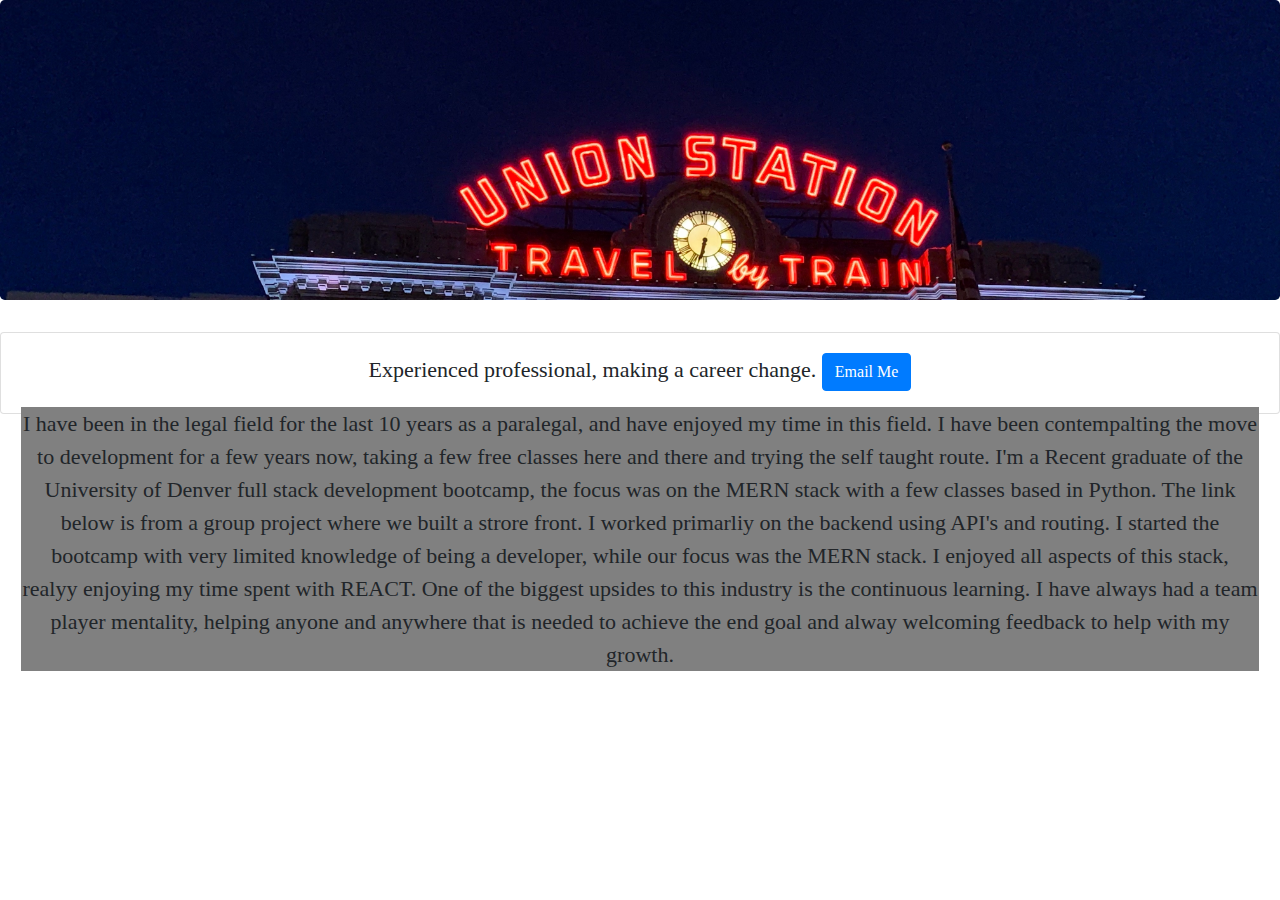
==== index.html @ 389d6558 "updated css" ====
<!DOCTYPE html>
<html lang="en-us">

<head>
  <meta charset="UTF-8">
  <title>Broc Atkinson </title>
  <link rel="stylesheet" href="index.css"/>
  <link rel="stylesheet" href="https://maxcdn.bootstrapcdn.com/bootstrap/4.0.0/css/bootstrap.min.css">
  
</head>

<body>
    <div class="jumbotron">
    </div>
    <div class="card">
        <div class="card-body">
          <div>
            <p> Experienced professional, making a career change.
                <a href="mailto:atkinsonbg@gmail.com"  class="btn btn-primary">Email Me</a>
            </div>
            <div id="about">
                <p>I have been in the legal field for the last 10 years as a paralegal, and have enjoyed my time in this field. I have been contempalting the move to development for a few years now, taking a few free classes here and there and trying the self taught route. I'm a Recent graduate of the University of Denver full stack development bootcamp, the focus was on the MERN stack with a few classes based in Python. The link below is from a group project where we built a strore front. 
                    I worked primarliy on the backend using API's and routing. 
                   I started the bootcamp with very limited knowledge of being a developer, while our focus was the MERN stack. I enjoyed all aspects of this stack, realyy enjoying my time spent with REACT.
                   One of the biggest upsides to this industry is the continuous learning. I have always had a team player mentality,
                   helping anyone and anywhere that is needed to achieve the end goal
                   and alway welcoming feedback to help with my growth. 
                  </p>
                



            </div>
            
      
        <script src="https://code.jquery.com/jquery-3.4.1.min.js"
          integrity="sha256-CSXorXvZcTkaix6Yvo6HppcZGetbYMGWSFlBw8HfCJo=" crossorigin="anonymous"></script>
        <script src="https://cdnjs.cloudflare.com/ajax/libs/popper.js/1.14.7/umd/popper.min.js"
          integrity="sha384-UO2eT0CpHqdSJQ6hJty5KVphtPhzWj9WO1clHTMGa3JDZwrnQq4sF86dIHNDz0W1" crossorigin="anonymous">
        </script>
        <script src="https://stackpath.bootstrapcdn.com/bootstrap/4.3.1/js/bootstrap.min.js"
          integrity="sha384-JjSmVgyd0p3pXB1rRibZUAYoIIy6OrQ6VrjIEaFf/nJGzIxFDsf4x0xIM+B07jRM" crossorigin="anonymous">
        </script>
        <!-- <script src="./as

</body>

</html>
---- index.css ----
.card-body{
font-size: 22px;
text-align: center;
height: 80px;
font-family: fantasy;
}
.jumbotron {
    background-image: url("./images/union.jpeg");
    height: 300px;
    background-size: cover;
    margin-bottom: 0rem;
  }
  #email{
    text-align: right;
    
  }
  #about{
    background-color: gray;

  }
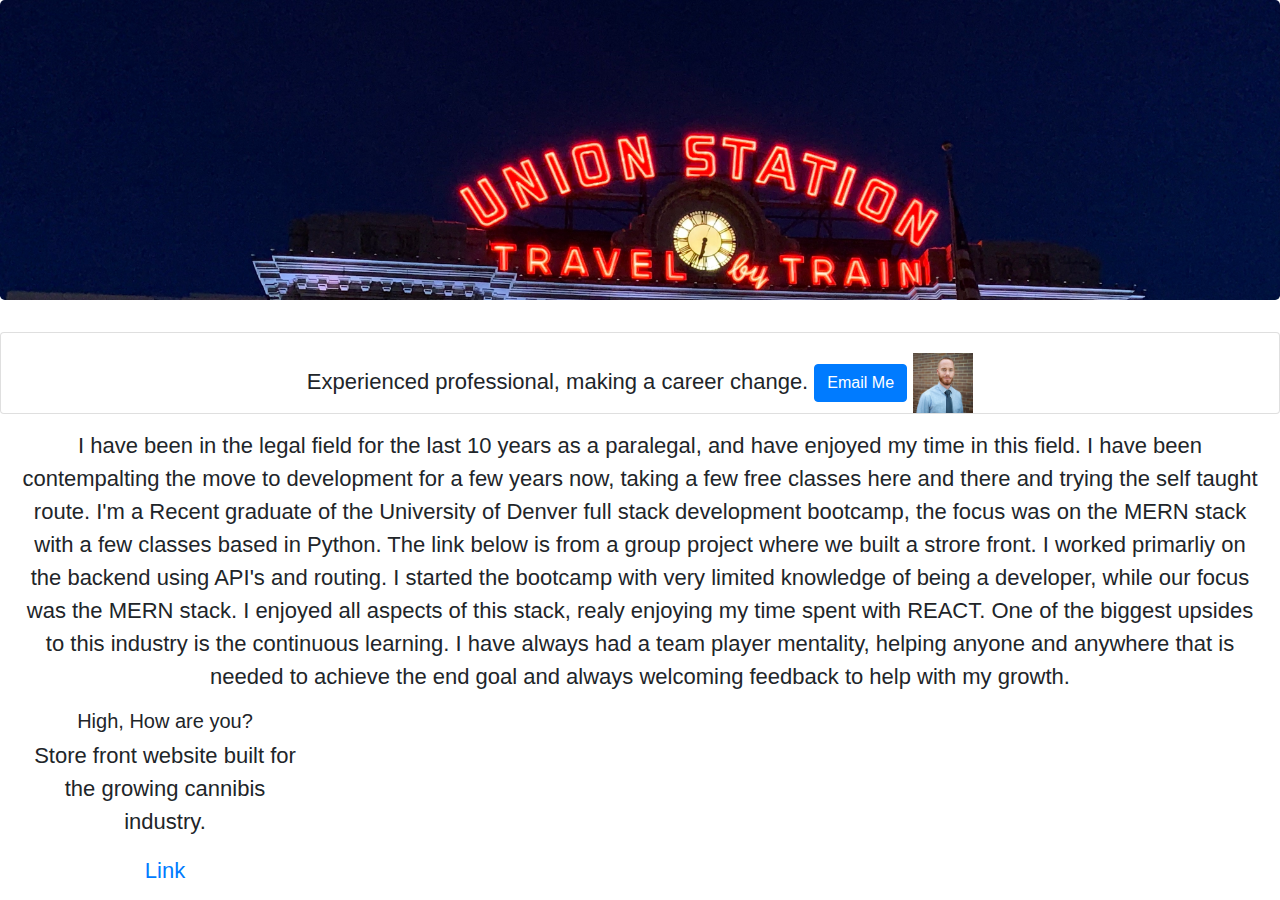
==== commit b8e4c218: "updated images" ====
--- a/index.html
+++ b/index.html
@@ -16,16 +16,26 @@
         <div class="card-body">
           <div>
             <p> Experienced professional, making a career change.
-                <a href="mailto:atkinsonbg@gmail.com"  class="btn btn-primary">Email Me</a>
+                <a href="mailto:atkinsonbg@gmail.com"  class="btn btn-primary">Email Me</a> 
+                <img src="./images/prof.jpeg" alt="Image" height="60" width="60">
             </div>
             <div id="about">
                 <p>I have been in the legal field for the last 10 years as a paralegal, and have enjoyed my time in this field. I have been contempalting the move to development for a few years now, taking a few free classes here and there and trying the self taught route. I'm a Recent graduate of the University of Denver full stack development bootcamp, the focus was on the MERN stack with a few classes based in Python. The link below is from a group project where we built a strore front. 
                     I worked primarliy on the backend using API's and routing. 
-                   I started the bootcamp with very limited knowledge of being a developer, while our focus was the MERN stack. I enjoyed all aspects of this stack, realyy enjoying my time spent with REACT.
+                   I started the bootcamp with very limited knowledge of being a developer, while our focus was the MERN stack. I enjoyed all aspects of this stack, realy enjoying my time spent with REACT.
                    One of the biggest upsides to this industry is the continuous learning. I have always had a team player mentality,
                    helping anyone and anywhere that is needed to achieve the end goal
-                   and alway welcoming feedback to help with my growth. 
+                   and always welcoming feedback to help with my growth. 
                   </p>
+                  <div class="card1" style="width: 18rem;">
+                      <div class="card-body1">
+                        <h5 class="card-title">High, How are you?</h5>
+                        <h6 class="card-subtitle mb-2 text-muted"></h6>
+                        <p class="card-text">Store front website built for the growing cannibis industry.</p>
+                        <a href="https://shrouded-crag-31196.herokuapp.com/" class="card-link">Link</a>
+                      </div>
+                    </div>
+                  </div>
                 
 
 
--- a/index.css
+++ b/index.css
@@ -2,7 +2,9 @@
 font-size: 22px;
 text-align: center;
 height: 80px;
-font-family: fantasy;
+font-family: Arial, Helvetica, sans-serif;
+image: url("./images/prof.jpeg")
+
 }
 .jumbotron {
     background-image: url("./images/union.jpeg");
@@ -15,6 +17,5 @@
     
   }
   #about{
-    background-color: gray;
 
   }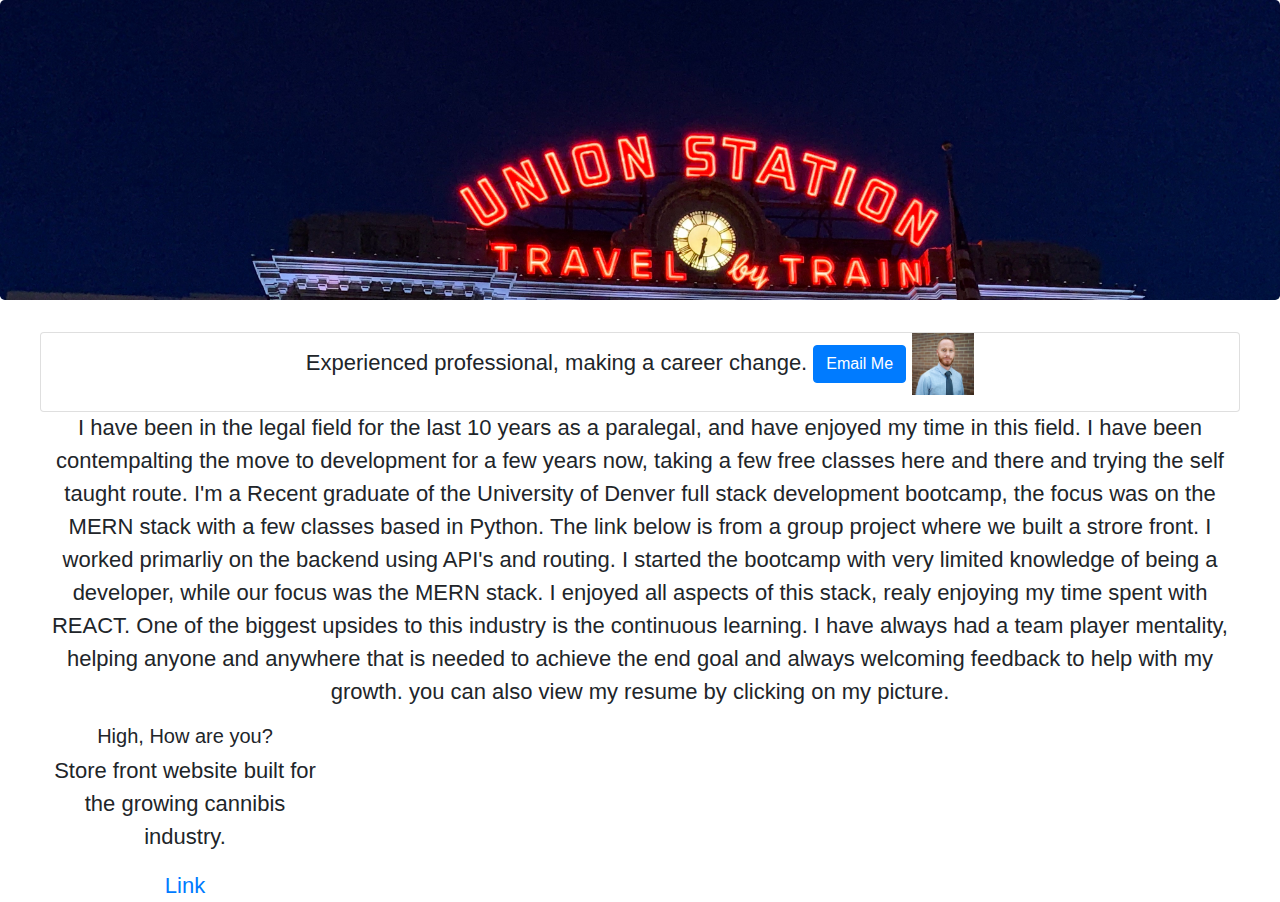
==== commit b1f5789d: "last edit" ====
--- a/index.html
+++ b/index.html
@@ -13,11 +13,10 @@
     <div class="jumbotron">
     </div>
     <div class="card">
-        <div class="card-body">
           <div>
             <p> Experienced professional, making a career change.
                 <a href="mailto:atkinsonbg@gmail.com"  class="btn btn-primary">Email Me</a> 
-                <img src="./images/prof.jpeg" alt="Image" height="60" width="60">
+                <img src="./images/prof.jpeg" height="62" width="62" >
             </div>
             <div id="about">
                 <p>I have been in the legal field for the last 10 years as a paralegal, and have enjoyed my time in this field. I have been contempalting the move to development for a few years now, taking a few free classes here and there and trying the self taught route. I'm a Recent graduate of the University of Denver full stack development bootcamp, the focus was on the MERN stack with a few classes based in Python. The link below is from a group project where we built a strore front. 
@@ -25,7 +24,7 @@
                    I started the bootcamp with very limited knowledge of being a developer, while our focus was the MERN stack. I enjoyed all aspects of this stack, realy enjoying my time spent with REACT.
                    One of the biggest upsides to this industry is the continuous learning. I have always had a team player mentality,
                    helping anyone and anywhere that is needed to achieve the end goal
-                   and always welcoming feedback to help with my growth. 
+                   and always welcoming feedback to help with my growth. you can also view my resume by clicking on my picture. 
                   </p>
                   <div class="card1" style="width: 18rem;">
                       <div class="card-body1">
--- a/index.css
+++ b/index.css
@@ -1,9 +1,11 @@
-.card-body{
+.card{
 font-size: 22px;
 text-align: center;
 height: 80px;
 font-family: Arial, Helvetica, sans-serif;
-image: url("./images/prof.jpeg")
+margin-left: 40px;
+margin-right: 40px;
+
 
 }
 .jumbotron {
@@ -16,6 +18,9 @@
     text-align: right;
     
   }
-  #about{
+  card-body1{
+text-align: center;
+float: center;
 
-  }+  }
+  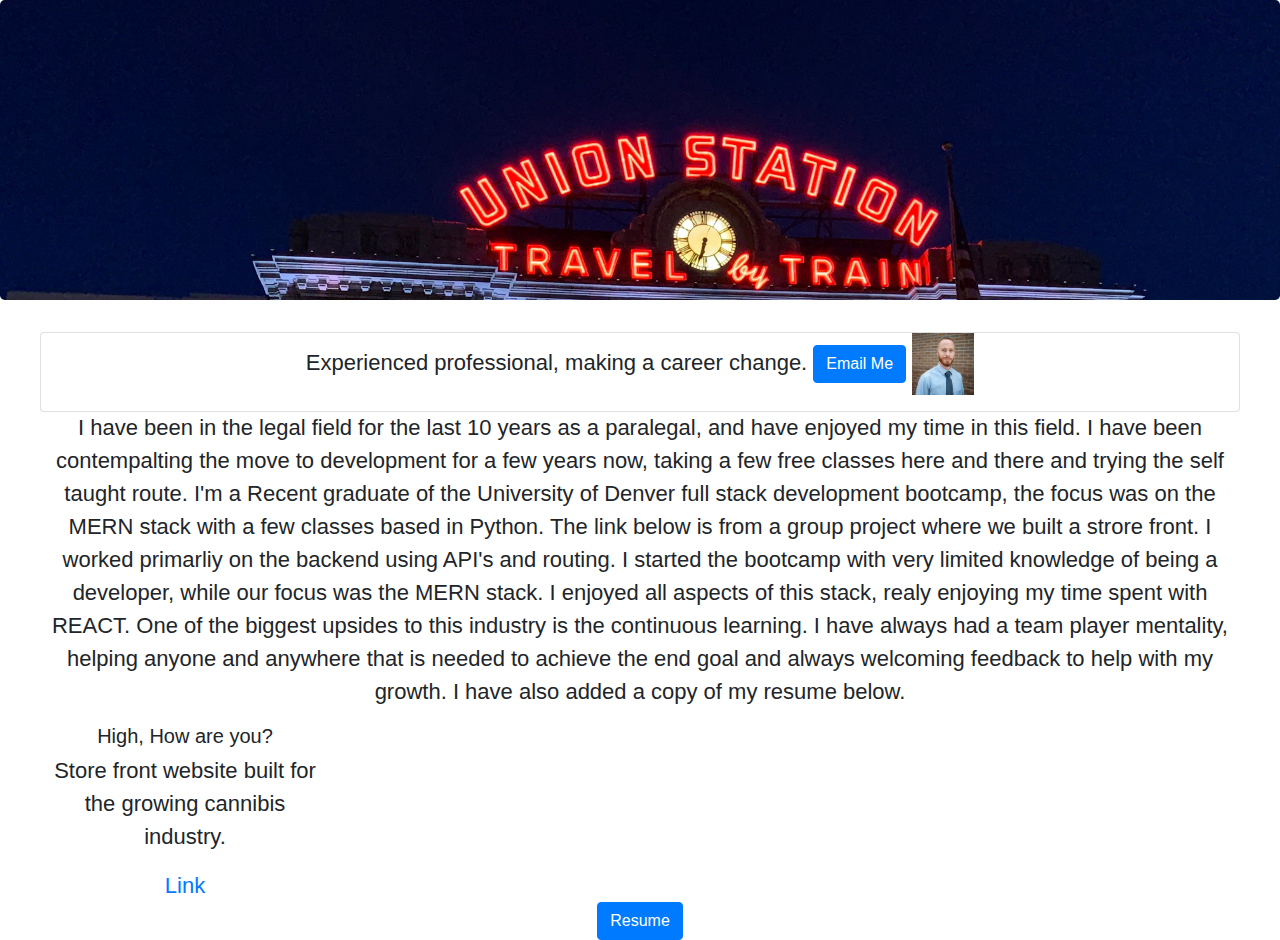
==== commit a493bbca: "last edit" ====
--- a/index.html
+++ b/index.html
@@ -24,14 +24,20 @@
                    I started the bootcamp with very limited knowledge of being a developer, while our focus was the MERN stack. I enjoyed all aspects of this stack, realy enjoying my time spent with REACT.
                    One of the biggest upsides to this industry is the continuous learning. I have always had a team player mentality,
                    helping anyone and anywhere that is needed to achieve the end goal
-                   and always welcoming feedback to help with my growth. you can also view my resume by clicking on my picture. 
+                   and always welcoming feedback to help with my growth. I have also added a copy of my resume below. 
                   </p>
-                  <div class="card1" style="width: 18rem;">
+                  
+                  <div id="card" class="card1" style="width: 18rem;">
                       <div class="card-body1">
                         <h5 class="card-title">High, How are you?</h5>
                         <h6 class="card-subtitle mb-2 text-muted"></h6>
                         <p class="card-text">Store front website built for the growing cannibis industry.</p>
                         <a href="https://shrouded-crag-31196.herokuapp.com/" class="card-link">Link</a>
+                      </div>
+                    </div>
+                  </div>
+                  <div class="flex-container">
+                  <a href="/Resume copy.pdf" class="btn btn-primary">Resume</a>
                       </div>
                     </div>
                   </div>
--- a/index.css
+++ b/index.css
@@ -18,9 +18,8 @@
     text-align: right;
     
   }
-  card-body1{
-text-align: center;
-float: center;
-
+  .flex-container{
+    display: flex;
+    justify-content: center;
   }
   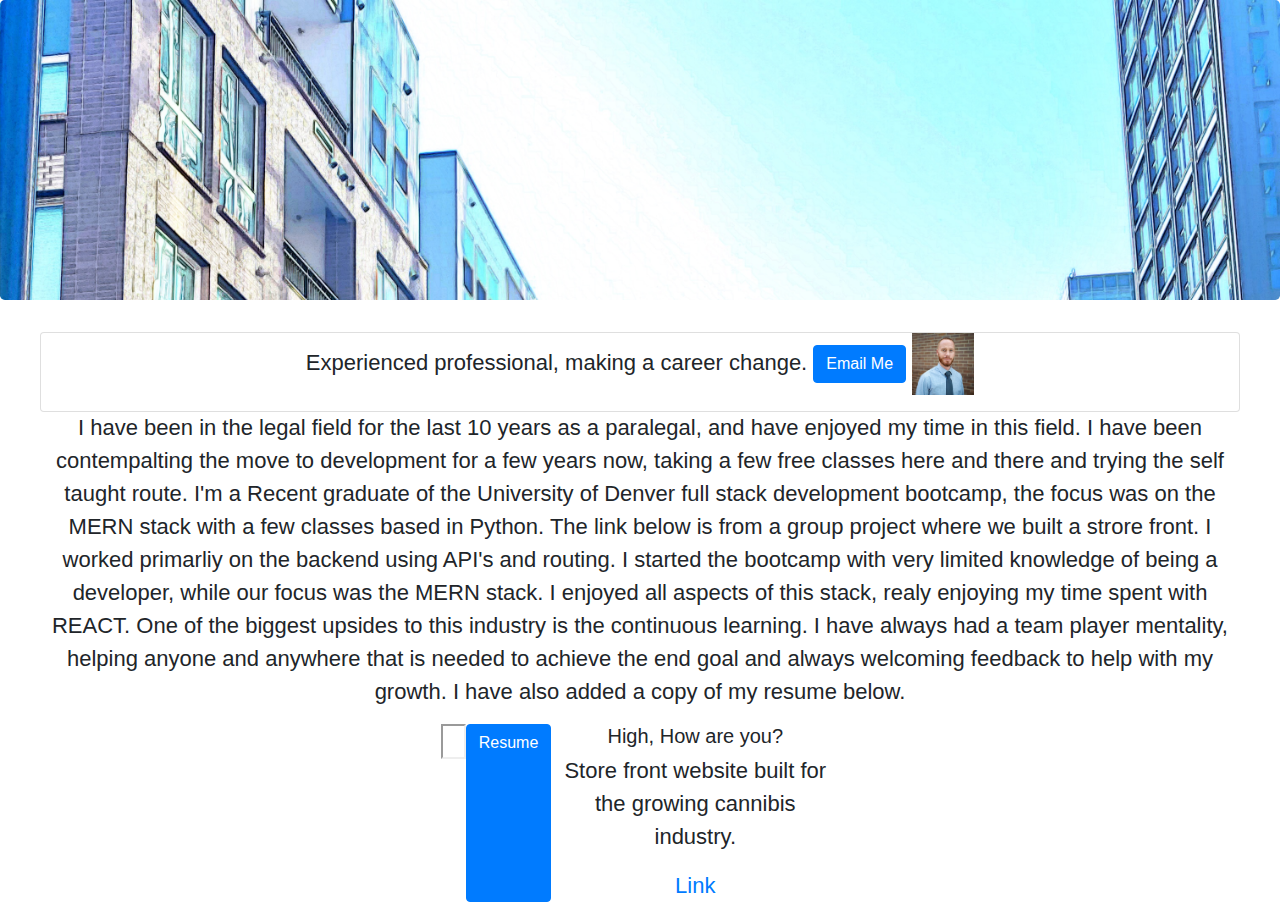
==== commit 44a9bb12: "updated links" ====
--- a/index.html
+++ b/index.html
@@ -26,7 +26,11 @@
                    helping anyone and anywhere that is needed to achieve the end goal
                    and always welcoming feedback to help with my growth. I have also added a copy of my resume below. 
                   </p>
-                  
+            </div>
+                  <div class="flex-container">
+                      <iframe src="/Resume copy.pdf" width="25px" height="35px">
+                      </iframe> 
+                  <a href="/Resume copy.pdf" class="btn btn-primary">Resume</a>
                   <div id="card" class="card1" style="width: 18rem;">
                       <div class="card-body1">
                         <h5 class="card-title">High, How are you?</h5>
@@ -34,10 +38,6 @@
                         <p class="card-text">Store front website built for the growing cannibis industry.</p>
                         <a href="https://shrouded-crag-31196.herokuapp.com/" class="card-link">Link</a>
                       </div>
-                    </div>
-                  </div>
-                  <div class="flex-container">
-                  <a href="/Resume copy.pdf" class="btn btn-primary">Resume</a>
                       </div>
                     </div>
                   </div>
--- a/index.css
+++ b/index.css
@@ -9,7 +9,7 @@
 
 }
 .jumbotron {
-    background-image: url("./images/union.jpeg");
+    background-image: url("./images/22IMG_1194.jpg");
     height: 300px;
     background-size: cover;
     margin-bottom: 0rem;
@@ -19,6 +19,7 @@
     
   }
   .flex-container{
+    flex-grow: 1;
     display: flex;
     justify-content: center;
   }
